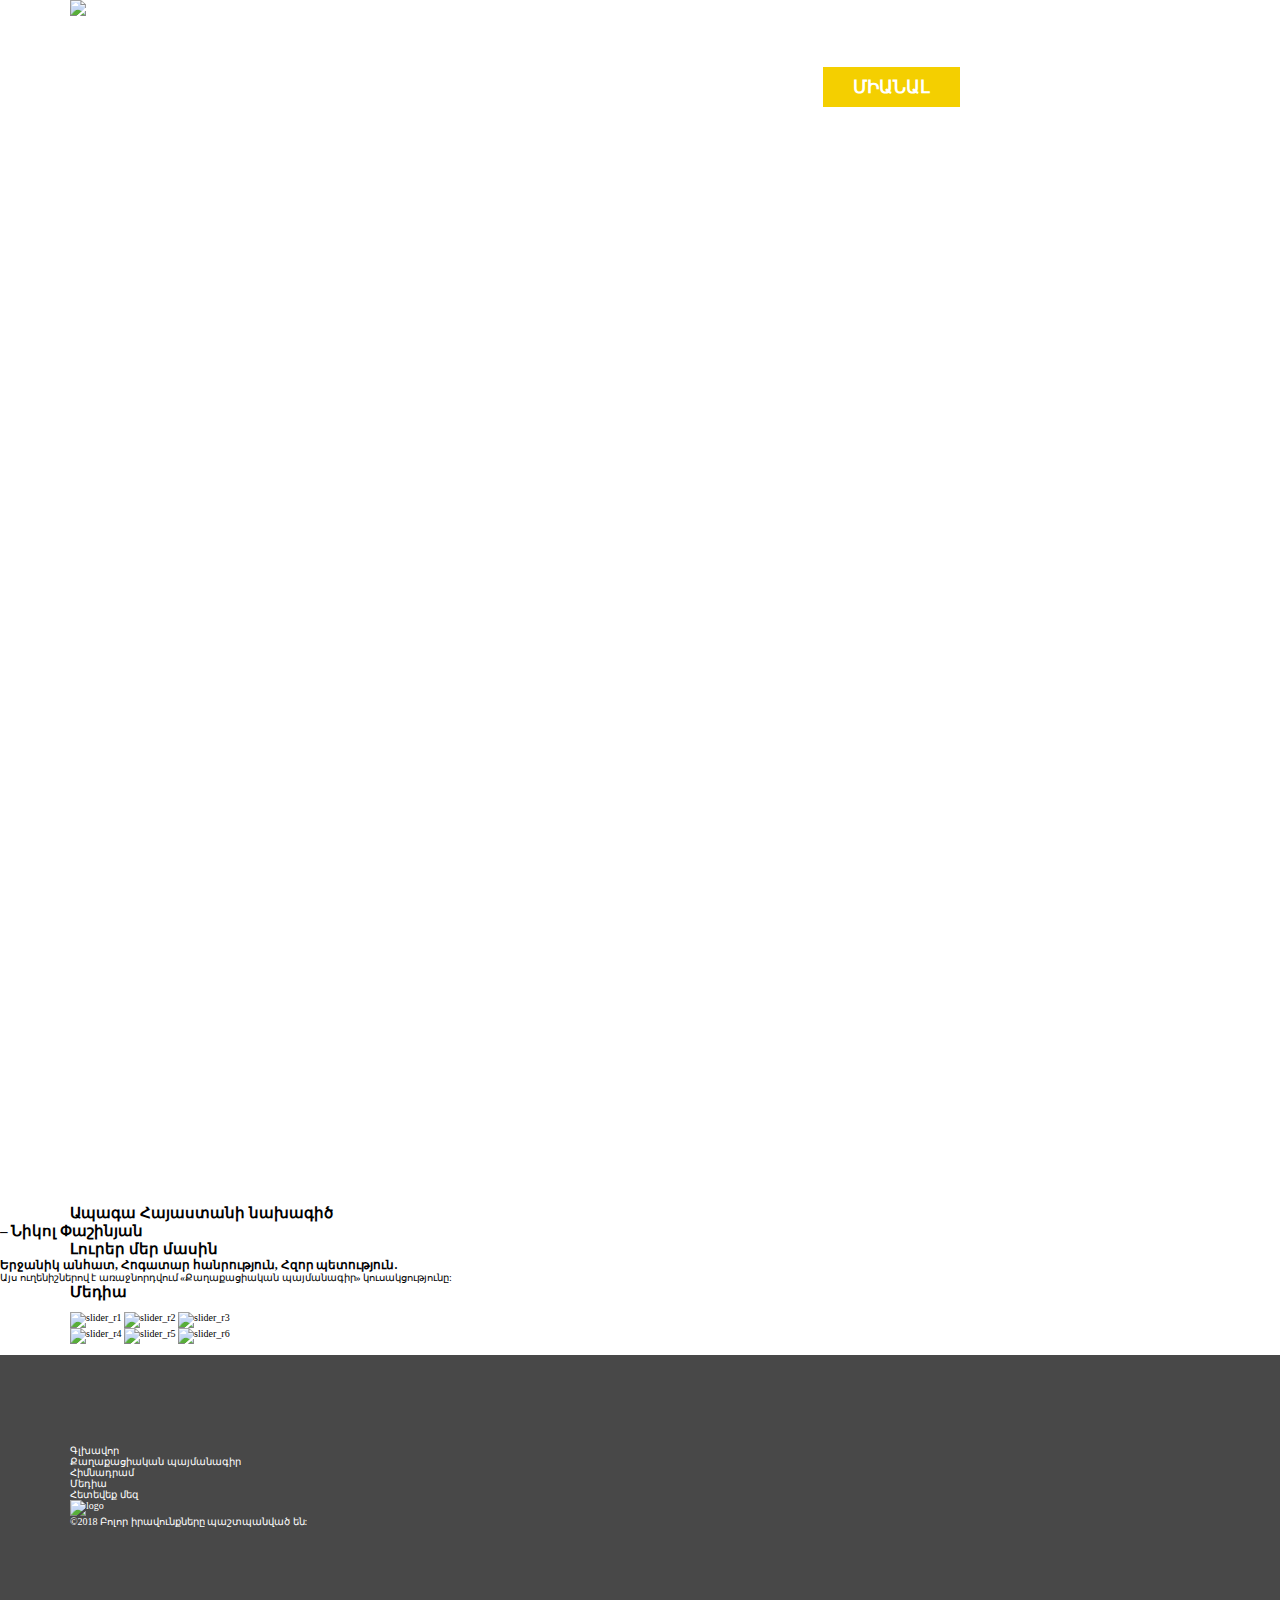
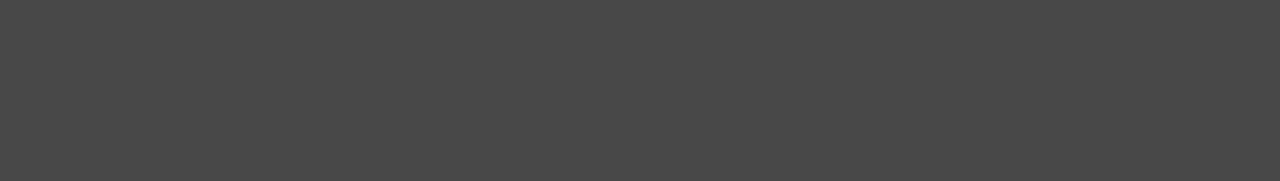
==== projects/home-2/index.html @ b4bb54d7 "Update index.html" ====
<!doctype html>
<html lang="en">

<head>
    <title>home2</title>

    <meta charset="utf-8">
    <meta name="viewport" content="width=device-width, initial-scale=1, maximum-scale=1.0">

    <link rel="stylesheet" href="./css/normalize.css">
    <link rel="stylesheet" href="./css/style.css">
    <link rel="stylesheet" href="./css/media.css">
    
    
<!-- Yandex.Metrika counter -->
    <script type="text/javascript" >
        (function (d, w, c) {
            (w[c] = w[c] || []).push(function() {
                try {
                    w.yaCounter49168318 = new Ya.Metrika2({
                        id:49168318,
                        clickmap:true,
                        trackLinks:true,
                        accurateTrackBounce:true,
                        webvisor:true
                    });
                } catch(e) { }
            });

            var n = d.getElementsByTagName("script")[0],
                s = d.createElement("script"),
                f = function () { n.parentNode.insertBefore(s, n); };
            s.type = "text/javascript";
            s.async = true;
            s.src = "https://mc.yandex.ru/metrika/tag.js";

            if (w.opera == "[object Opera]") {
                d.addEventListener("DOMContentLoaded", f, false);
            } else { f(); }
        })(document, window, "yandex_metrika_callbacks2");
    </script>
    <noscript><div><img src="https://mc.yandex.ru/watch/49168318" style="position:absolute; left:-9999px;" alt="" /></div></noscript>
<!-- /Yandex.Metrika counter -->

</head>

<body>
    <header class="header">
        <div class="header__menu">
            <div class="wrap">
                <div class="logo">
                    <a href="#">
                        <img src="./img/logo.png" alt="logo">
                    </a>
                </div>
                <button class="mobile" type="button">☰</button>
                <menu class="menu">
                    <ul>
                        <li>
                            <a href="#">Լուրեր</a>
                        </li>
                        <li>
                            <a href="#">Քաղաքացիական պայմանագիր</a>
                        </li>
                        <li>
                            <a href="#">Հիմնադրամ</a>
                        </li>
                        <li>
                            <a href="#">Մեդիա</a>
                        </li>
                        <li>
                            <a href="#">Մենք</a>
                        </li>
                        <li>
                            <a href="#" class="menu__btn">միանալ</a>
                        </li>
                    </ul>
                </menu>
            </div>
        </div>

        <div class="header__info">
            <div class="wrap">
                <div class="header__title">
                    <h1>.Երջանիկ անհատ,
                        <br>Հոգատար հանրություն,
                        <br>Հզոր պետություն.</h1>
                    <p>Այս ուղենիշներով է առաջնորդվում «Քաղաքացիական
                        <br>պայմանագիր» կուսակցությունը:</p>

                    <div class="btn">
                        <a href="#">կատարել նվիրատվություն</a>
                    </div>
                </div>
            </div>
        </div>
    </header>

    <main>
        <div class="project">
            <div class="wrap">
                <h2>Ապագա Հայաստանի նախագիծ</h2>
            </div>
        </div>

        <div class="aftore">
            <div class="aftore__item">
                <h2>– Նիկոլ Փաշինյան</h2>
            </div>
            <div class="aftore__item right"></div>
        </div>

        <div class="about">
            <div class="wrap">
                <h2>Լուրեր մեր մասին</h2>
            </div>
        </div>

        <div class="happy">
            <div class="heppy__text">
                <h3>Երջանիկ անհատ, Հոգատար հանրություն, Հզոր պետություն.</h3>
                <p>Այս ուղենիշներով է առաջնորդվում «Քաղաքացիական պայմանագիր» կուսակցությունը:</p>
            </div>
        </div>

        <div class="mass-media">
            <div class="wrap">
                <h2>Մեդիա</h2>
                <div class="carousel">
                    <div class="carousel__item">
                        <img src="./img/slider_l.jpg" alt="">
                    </div>
                    <div class="carousel__item">
                        <div class="carousel__item_left">
                            <img src="./img/slider_r1.jpg" alt="slider_r1">
                            <img src="./img/slider_r2.jpg" alt="slider_r2">
                            <img src="./img/slider_r3.jpg" alt="slider_r3">
                        </div>
                        <div class="carousel__item_right">
                            <img src="./img/slider_r4.jpg" alt="slider_r4">
                            <img src="./img/slider_r5.jpg" alt="slider_r5">
                            <img src="./img/slider_r6.jpg" alt="slider_r6">
                        </div>
                    </div>
                </div>
            </div>
        </div>
        <div class="button">
            <a href="#" class="mass-media_yellow">միանալ մեզ</a>
            <a href="#" class="mass-media_blue">կատարել նվիրատվություն</a>
        </div>
    </main>

    <footer class="footer">
        <div class="wrap">
            <div class="footer-list">
                <div class="footer-list__item">
                    Գլխավոր
                </div>
                <div class="footer-list__item">
                    Քաղաքացիական պայմանագիր
                </div>
                <div class="footer-list__item">
                    Հիմնադրամ
                </div>
                <div class="footer-list__item">
                    Մեդիա
                </div>
                <div class="footer-list__item">
                    Հետեվեք մեզ
                </div>
            </div>

            <div class="footer-bottom">
                <div class="logo">
                    <a href="#">
                        <img src="./img/logo.png" alt="logo">
                    </a>
                </div>
                <div class="footer__copy">©2018 Բոլոր իրավունքները պաշտպանված են:</div>
            </div>
        </div>
    </footer>

    <script src="./js/jquery-3.3.1.min.js"></script>
    <script src="./js/main.js"></script>
</body>

</html>
---- projects/home-2/css/style.css ----
* {
    margin: 0;
    padding: 0;
}
html, body {
    height: 100%;
    font-size: 10px;
}

a {
    color: #fff;
    text-decoration: none;
}
.header {
    background: url(../img/bg_header.png) no-repeat 62% center / cover;
    min-height: 980px;
    font-family: "Arian AMU";
}
.header, .content, .footer {
    box-sizing: border-box;
    width: 100%;
}
.header__menu {
    height: 110px;
    color: #fff;
    margin: 0;
    padding: 0;
}
.wrap {
    max-width: 1140px;
    margin: 0 auto;
}
.logo {
    width: 256px;
    display: inline-block;
    margin-right: 80px;
    vertical-align: middle;
}
.menu {
    padding-top: 60px;
    font-size: 1.8rem;
    display: inline-block;
}
.menu ul{
    margin: 0;
    padding: 0;
    list-style: none;
}
.menu ul li {
    display: inline;
    margin-left: 22px;
}
.menu__btn {
    background: #f4cf00;
    height: 50px;
    width: 50px;
    font-size: 1.8rem;
    padding: 10px 30px;
    font-weight: bold;
    text-align: center;
    text-transform: uppercase;
}

.mobile {
    display: none;
    margin: 0;
    padding: 12px 15px;
    background: #595a5e;
    position: absolute;
    color: #e2fbf9;
    top: 26px;
    right: 20px;
    line-height: 1;
    border: 1px solid #ddd;
    border-radius: 5px;
}

.active {
    max-height: 1000px;
    -webkit-transition: .8s;
    -moz-transition: .8s;
    -ms-transition: .8s;
    -o-transition: .8s;
    transition: .8s;
}
/* --------- */

.header__info {
    color: #fff;
    min-height: 860px;
}
.header__title {
    max-width: 500px;
    min-height: 350px;
    margin: 234px 0;
}
.header__info h1 {
    font-size: 4.5rem;
    font-weight: bold;
    line-height: 1.5;
    margin: 0;
}
.header__info p {
    font-size: 2rem;
    line-height: 1.6;
    margin: 20px 0;
}

.btn {
    font-size: 1.8rem;
    font-weight: bold;
    padding: 20px 0;
    border: 2px solid #fff;
    text-align: center;
    width: 100%;
    text-transform: uppercase;
}
/* ---------------------- */
.content {
    text-align: center;
}
/* ---------------------- */
.footer {
    background: #484848;
    min-height: 426px;
    color: #fff;
    padding-top: 90px;
}

/* fonts */
@font-face {
    font-family: "Arian AMU"; 
    src: url("../fonts/arnamu.ttf") format("truetype"); 
    font-style: normal; 
    font-weight: 100; 
}

@font-face {
    font-family: "Arian AMU bold"; 
    src: url("../fonts/arnamu_bold.ttf") format("truetype"); 
    font-style: normal; 
    font-weight: normal; 
}

@font-face {
    font-family: "Arian AMU italic"; 
    src: url("../fonts/arnamu_italic.ttf") format("truetype"); 
    font-style: normal; 
    font-weight: normal; 
}
@font-face {
    font-family: "Arian AMU italic bold"; 
    src: url("../fonts/arnamu_italic_bold.ttf") format("truetype"); 
    font-style: normal; 
    font-weight: normal; 
}
@font-face {
    font-family: "Material Iconic"; 
    src: url("../fonts/Material-Design-Iconic-Font.ttf") format("truetype"); 
    font-style: normal; 
    font-weight: normal; 
}
---- projects/home-2/css/media.css ----
@media (max-width: 1140px) {
    .wrap { padding: 0 16px; }
    .menu {
        display: none;
        padding-top: 24px;
        text-align: center;
        width: 100%;
        line-height: 2;
        background: #000;
        position: absolute;
        left: 0;
        top: 90px;
    }
    .logo {
        padding-top: 20px;
        display: block;
    }

    .mobile {
        display: block;
    }

    .header__title {
        margin: 234px auto;
    }
    .header__menu {
        height: 90px;
        width: 100%;
        background: #000;
        /* position: fixed; */
        opacity: .9;
        z-index: 9;
    }

    .menu ul li {
        display: block;
    }
    .active {
        display: block;
    }
}
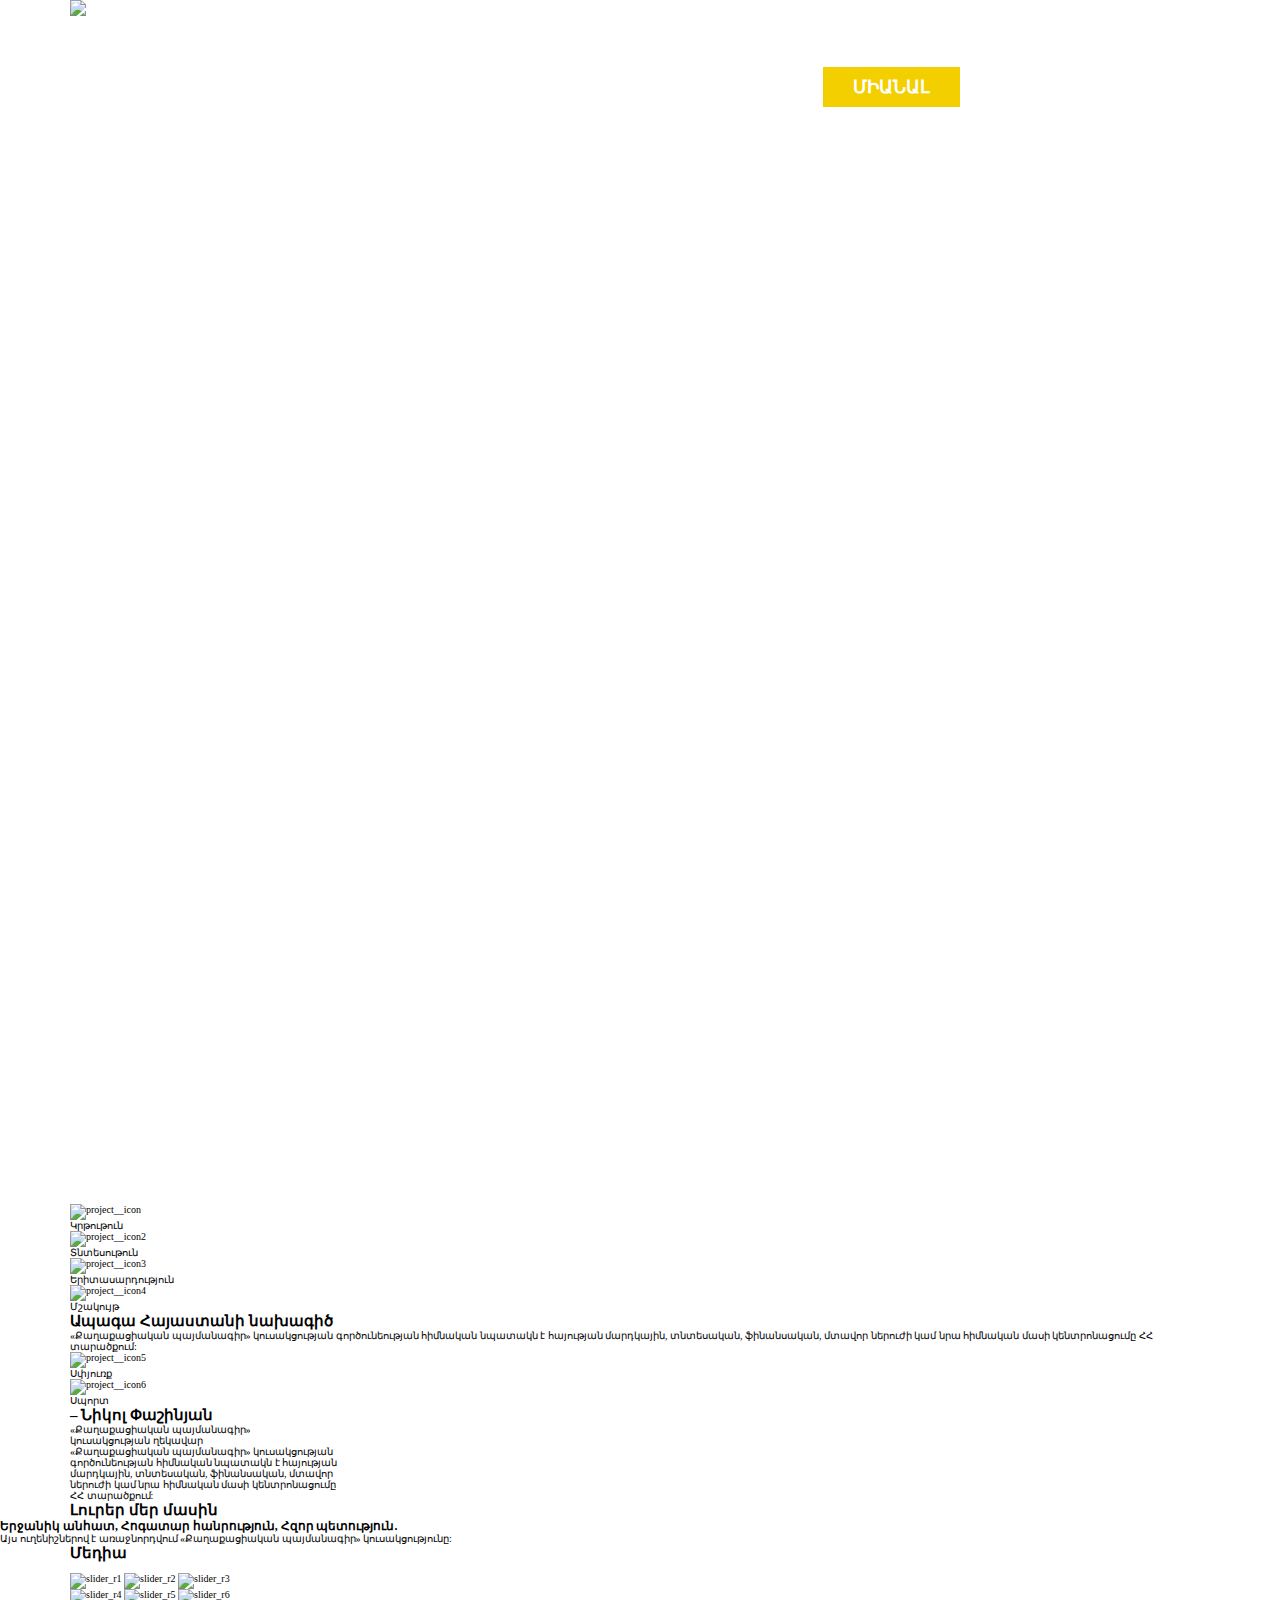
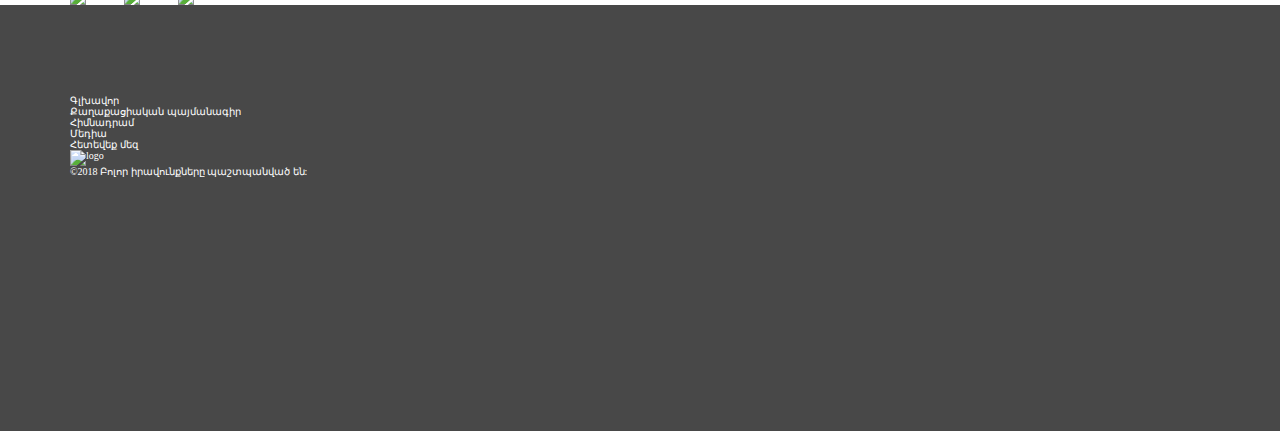
==== commit e9a67d0e: "Add files via upload" ====
--- a/projects/home-2/index.html
+++ b/projects/home-2/index.html
@@ -10,37 +10,6 @@
     <link rel="stylesheet" href="./css/normalize.css">
     <link rel="stylesheet" href="./css/style.css">
     <link rel="stylesheet" href="./css/media.css">
-    
-    
-<!-- Yandex.Metrika counter -->
-    <script type="text/javascript" >
-        (function (d, w, c) {
-            (w[c] = w[c] || []).push(function() {
-                try {
-                    w.yaCounter49168318 = new Ya.Metrika2({
-                        id:49168318,
-                        clickmap:true,
-                        trackLinks:true,
-                        accurateTrackBounce:true,
-                        webvisor:true
-                    });
-                } catch(e) { }
-            });
-
-            var n = d.getElementsByTagName("script")[0],
-                s = d.createElement("script"),
-                f = function () { n.parentNode.insertBefore(s, n); };
-            s.type = "text/javascript";
-            s.async = true;
-            s.src = "https://mc.yandex.ru/metrika/tag.js";
-
-            if (w.opera == "[object Opera]") {
-                d.addEventListener("DOMContentLoaded", f, false);
-            } else { f(); }
-        })(document, window, "yandex_metrika_callbacks2");
-    </script>
-    <noscript><div><img src="https://mc.yandex.ru/watch/49168318" style="position:absolute; left:-9999px;" alt="" /></div></noscript>
-<!-- /Yandex.Metrika counter -->
 
 </head>
 
@@ -53,7 +22,12 @@
                         <img src="./img/logo.png" alt="logo">
                     </a>
                 </div>
-                <button class="mobile" type="button">☰</button>
+                <a href="#" class="mobile">
+                    <div class="mobile__1"></div>
+                    <div class="mobile__2"></div>
+                    <div class="mobile__3"></div>
+                </a>
+
                 <menu class="menu">
                     <ul>
                         <li>
@@ -99,15 +73,73 @@
     <main>
         <div class="project">
             <div class="wrap">
-                <h2>Ապագա Հայաստանի նախագիծ</h2>
+                <div class="project__item">
+                    <div class="project__item_1">
+                        <div class="project__item_2 blue">
+                            <div class="project__item_info">
+                                <img src="./img/project__icon.png" alt="project__icon">
+                                <div>Կրթութուն</div>
+                            </div>
+                        </div>
+                        <div class="project__item_2 light">
+                            <div class="project__item_info">
+                                <img src="./img/project__icon2.png" alt="project__icon2">
+                                <div>Տնտեսութուն</div>
+                            </div>
+                        </div>
+                    </div>
+                    <div class="project__item_1">
+                        <div class="project__item_2 light">
+                            <div class="project__item_info">
+                                <img src="./img/project__icon3.png" alt="project__icon3">
+                                <div>Երիտասարդություն</div>
+                            </div>
+                        </div>
+                        <div class="project__item_2 blue">
+                            <div class="project__item_info">
+                                <img src="./img/project__icon4.png" alt="project__icon4">
+                                <div>Մշակույթ</div>
+                            </div>
+                        </div>
+                    </div>
+                </div>
+                <div class="project__item">
+                    <div class="project__item_1">
+                        <h2>Ապագա Հայաստանի նախագիծ</h2>
+                        <p>«Քաղաքացիական պայմանագիր» կուսակցության գործունեության հիմնական նպատակն է հայության մարդկային, տնտեսական,
+                            ֆինանսական, մտավոր ներուժի կամ նրա հիմնական մասի կենտրոնացումը ՀՀ տարածքում:</p>
+                    </div>
+                    <div class="project__item_1">
+                        <div class="project__item_2 light">
+                            <div class="project__item_info">
+                                <img src="./img/project__icon5.png" alt="project__icon5">
+                                <div>Սփյուռք</div>
+                            </div>
+                        </div>
+                        <div class="project__item_2 blue">
+                            <div class="project__item_info">
+                                <img src="./img/project__icon6.png" alt="project__icon6">
+                                <div>Սպորտ</div>
+                            </div>
+                        </div>
+                    </div>
+                </div>
             </div>
         </div>
 
         <div class="aftore">
-            <div class="aftore__item">
-                <h2>– Նիկոլ Փաշինյան</h2>
-            </div>
-            <div class="aftore__item right"></div>
+            <div class="wrap">
+                <div class="aftore__text">
+                    <h2>– Նիկոլ Փաշինյան</h2>
+                    <p class="text__bold">«Քաղաքացիական պայմանագիր»
+                        <br>կուսակցության ղեկավար</p>
+                    <p>«Քաղաքացիական պայմանագիր» կուսակցության
+                        <br> գործունեության հիմնական նպատակն է հայության
+                        <br> մարդկային, տնտեսական, ֆինանսական, մտավոր
+                        <br> ներուժի կամ նրա հիմնական մասի կենտրոնացումը
+                        <br> ՀՀ տարածքում:</p>
+                </div>
+            </div>
         </div>
 
         <div class="about">
@@ -145,10 +177,6 @@
                 </div>
             </div>
         </div>
-        <div class="button">
-            <a href="#" class="mass-media_yellow">միանալ մեզ</a>
-            <a href="#" class="mass-media_blue">կատարել նվիրատվություն</a>
-        </div>
     </main>
 
     <footer class="footer">
@@ -186,4 +214,4 @@
     <script src="./js/main.js"></script>
 </body>
 
-</html>
+</html>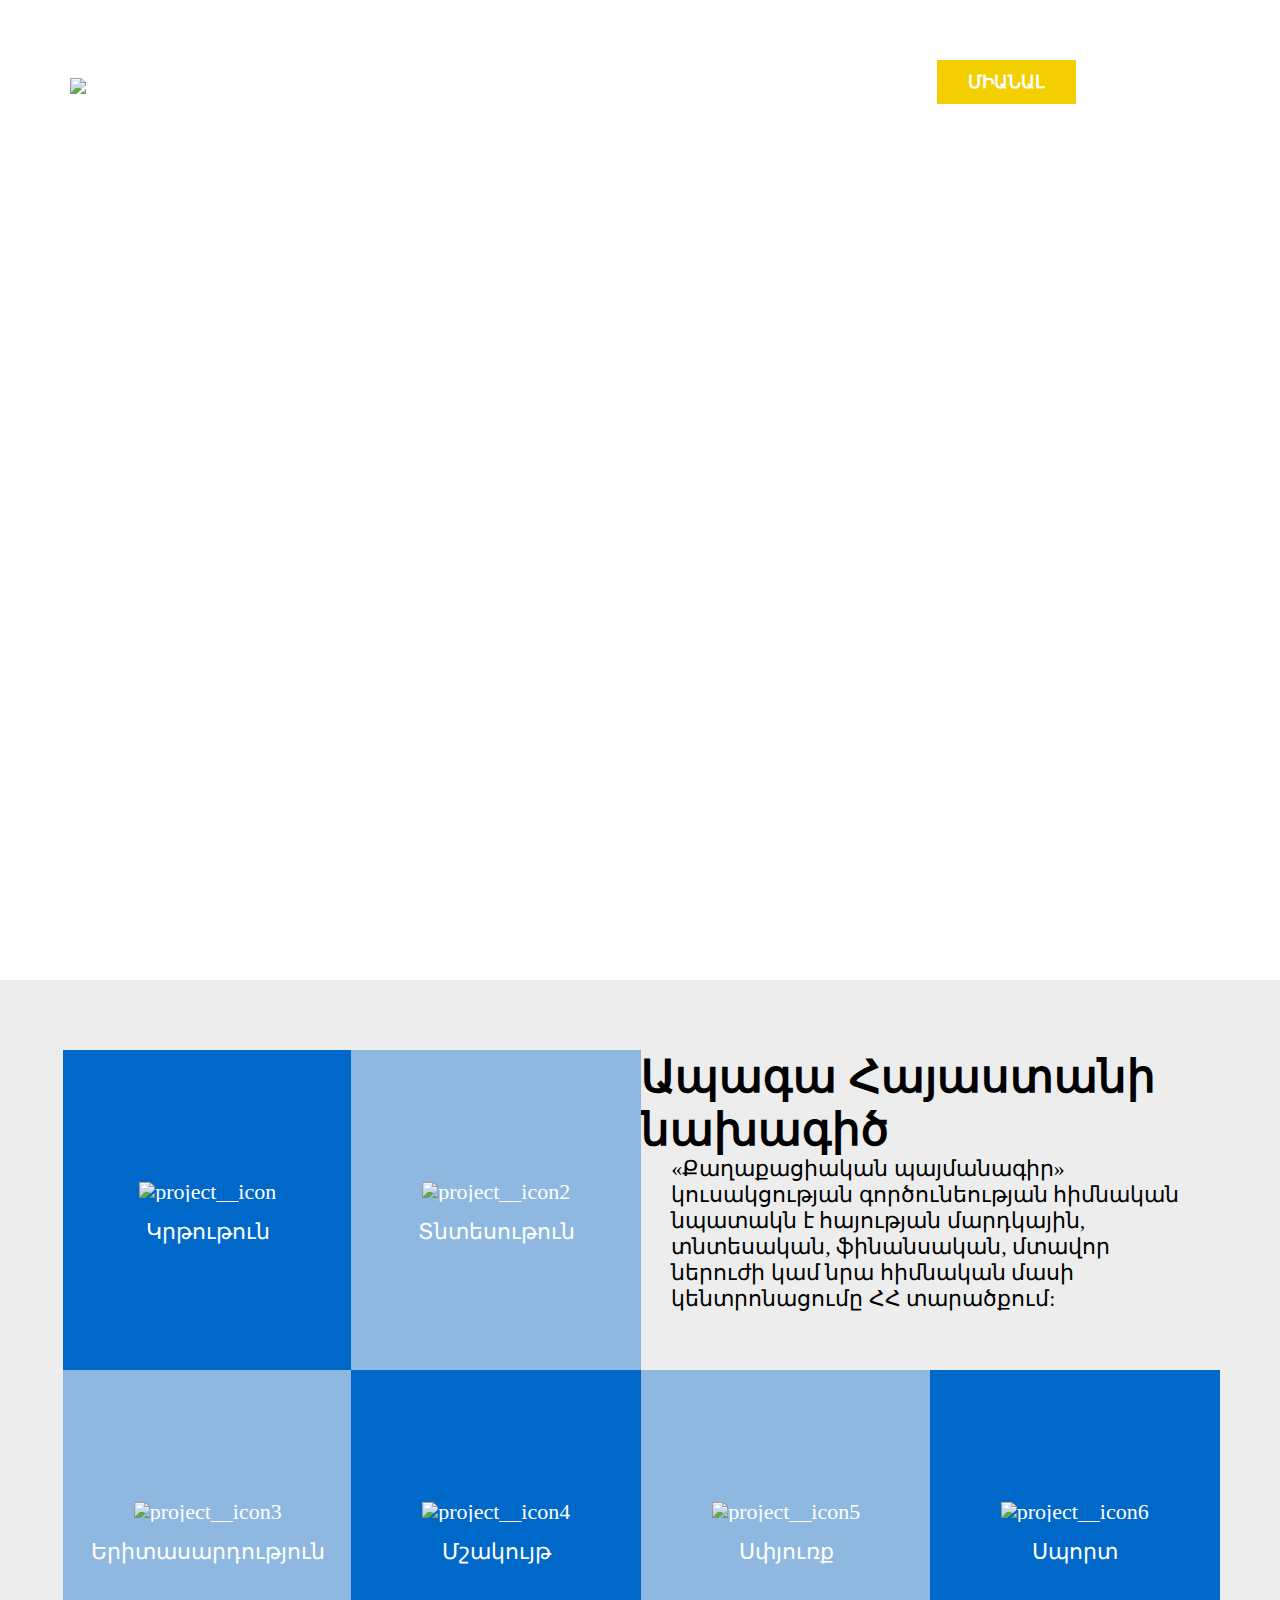
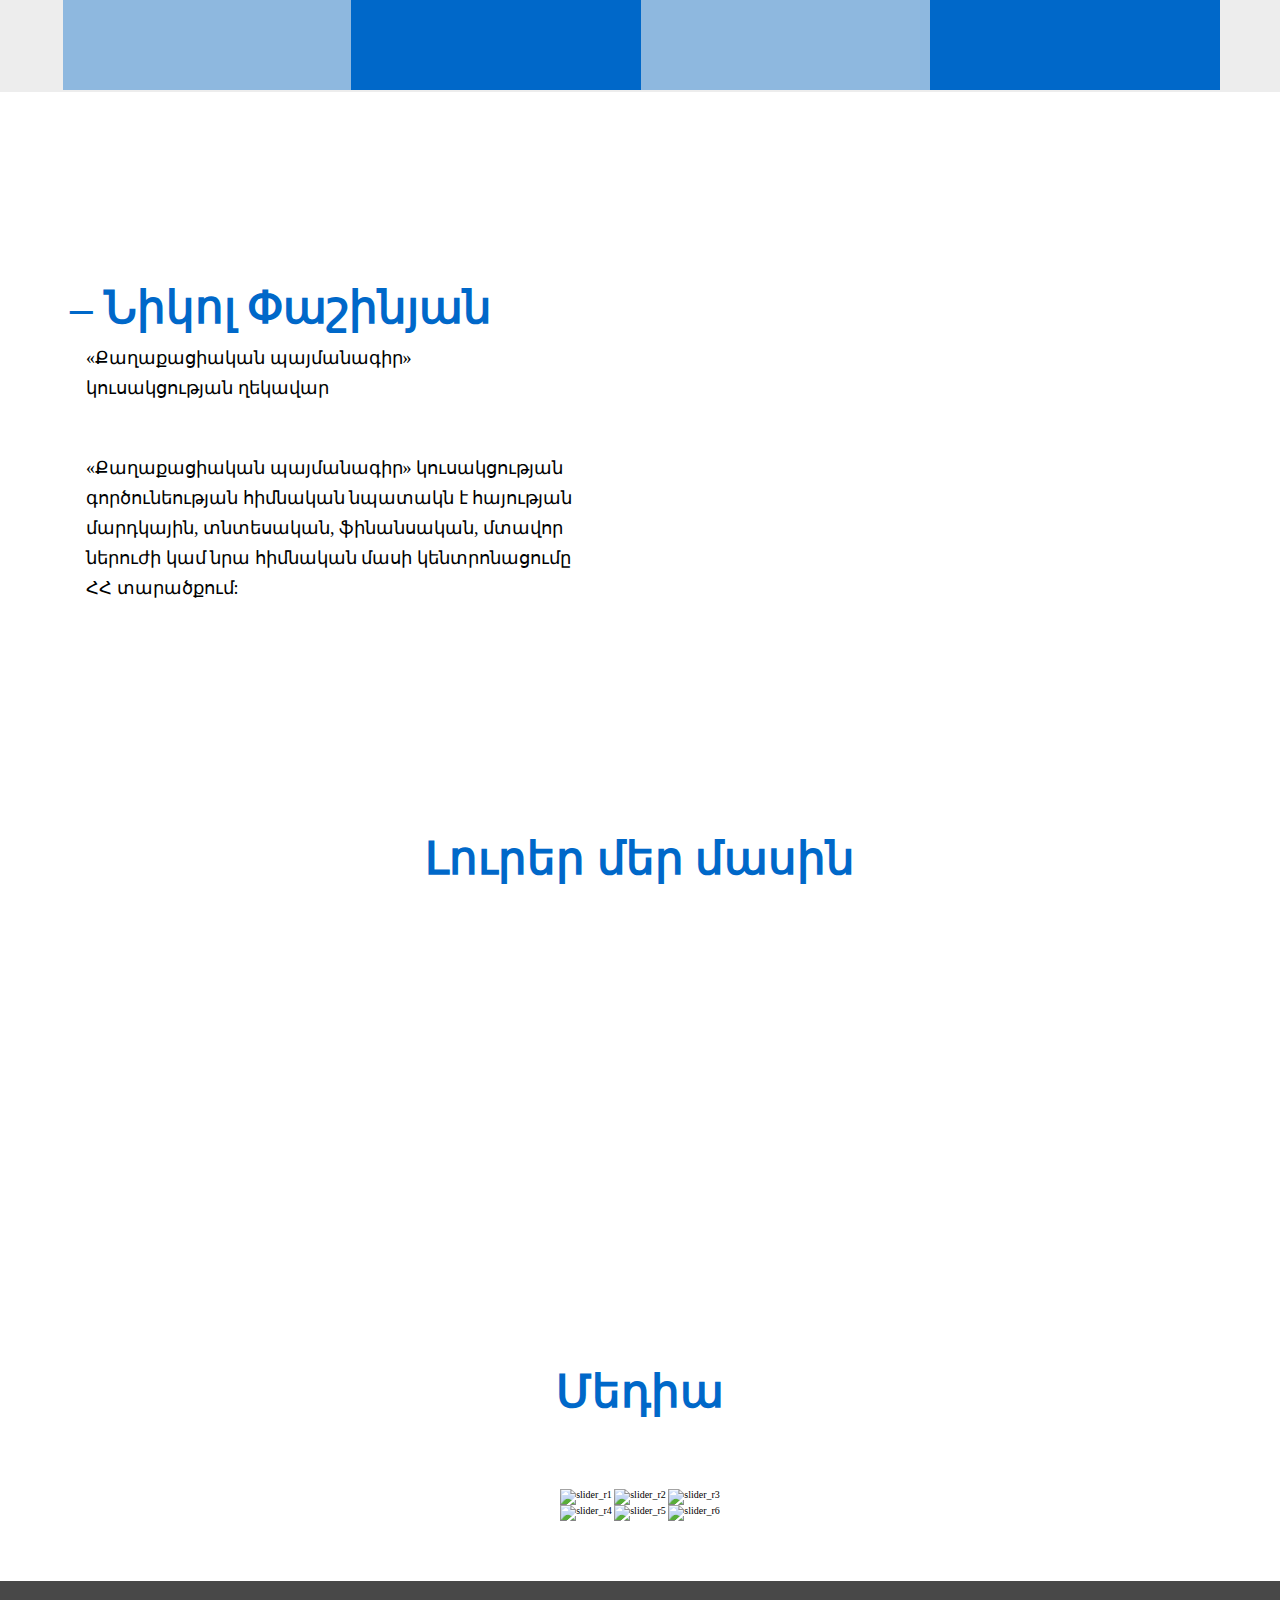
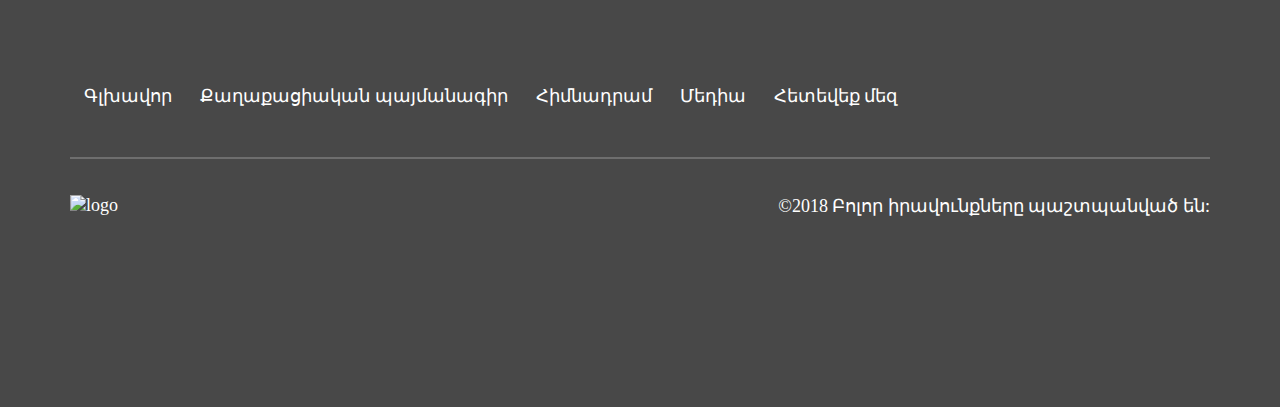
==== commit 704cd0b2: "Update index.html" ====
--- a/projects/home-2/index.html
+++ b/projects/home-2/index.html
@@ -10,6 +10,36 @@
     <link rel="stylesheet" href="./css/normalize.css">
     <link rel="stylesheet" href="./css/style.css">
     <link rel="stylesheet" href="./css/media.css">
+    
+    <!-- Yandex.Metrika counter -->
+    <script type="text/javascript" >
+        (function (d, w, c) {
+            (w[c] = w[c] || []).push(function() {
+                try {
+                    w.yaCounter49168318 = new Ya.Metrika2({
+                        id:49168318,
+                        clickmap:true,
+                        trackLinks:true,
+                        accurateTrackBounce:true,
+                        webvisor:true
+                    });
+                } catch(e) { }
+            });
+
+            var n = d.getElementsByTagName("script")[0],
+                s = d.createElement("script"),
+                f = function () { n.parentNode.insertBefore(s, n); };
+            s.type = "text/javascript";
+            s.async = true;
+            s.src = "https://mc.yandex.ru/metrika/tag.js";
+
+            if (w.opera == "[object Opera]") {
+                d.addEventListener("DOMContentLoaded", f, false);
+            } else { f(); }
+        })(document, window, "yandex_metrika_callbacks2");
+    </script>
+    <noscript><div><img src="https://mc.yandex.ru/watch/49168318" style="position:absolute; left:-9999px;" alt="" /></div></noscript>
+    <!-- /Yandex.Metrika counter -->
 
 </head>
 
@@ -72,8 +102,8 @@
 
     <main>
         <div class="project">
-            <div class="wrap">
-                <div class="project__item">
+            <div id="parent" class="wrap">
+                <div id="block" class="project__item">
                     <div class="project__item_1">
                         <div class="project__item_2 blue">
                             <div class="project__item_info">
@@ -103,7 +133,7 @@
                         </div>
                     </div>
                 </div>
-                <div class="project__item">
+                <div id="block1" class="project__item">
                     <div class="project__item_1">
                         <h2>Ապագա Հայաստանի նախագիծ</h2>
                         <p>«Քաղաքացիական պայմանագիր» կուսակցության գործունեության հիմնական նպատակն է հայության մարդկային, տնտեսական,
@@ -214,4 +244,4 @@
     <script src="./js/main.js"></script>
 </body>
 
-</html>+</html>
--- a/projects/home-2/css/style.css
+++ b/projects/home-2/css/style.css
@@ -2,19 +2,30 @@
     margin: 0;
     padding: 0;
 }
-html, body {
-    height: 100%;
+html {
     font-size: 10px;
 }
-
 a {
     color: #fff;
     text-decoration: none;
 }
+a:hover { color: #f4cf00; }
+img {
+    max-width: 100%;
+    height: auto;
+}
+h2 {
+    font-family: "regular";
+    font-size: 4.5rem;
+    color: #0068c9;
+}
+h3 { font-size: 3.5rem; }
+p { font-size: 2.2rem; }
+
 .header {
     background: url(../img/bg_header.png) no-repeat 62% center / cover;
     min-height: 980px;
-    font-family: "Arian AMU";
+    font-family: "regular";
 }
 .header, .content, .footer {
     box-sizing: border-box;
@@ -31,10 +42,26 @@
     margin: 0 auto;
 }
 .logo {
-    width: 256px;
-    display: inline-block;
-    margin-right: 80px;
-    vertical-align: middle;
+    display: inline-block;
+    margin-right: 78px;
+    vertical-align: middle;
+}
+/* ---------- */
+.mobile {
+    display: none;
+    float: right;
+    margin: 30px 0;
+}
+.mobile div {
+    background-color: #fff;
+    width: 34px;
+    height: 4px;
+}
+.mobile__1 {
+    margin-bottom: 4px;
+}
+.mobile__2 {
+    margin-bottom: 4px;
 }
 .menu {
     padding-top: 60px;
@@ -51,48 +78,30 @@
     margin-left: 22px;
 }
 .menu__btn {
+    display: inline-block;
     background: #f4cf00;
-    height: 50px;
-    width: 50px;
     font-size: 1.8rem;
     padding: 10px 30px;
     font-weight: bold;
     text-align: center;
     text-transform: uppercase;
-}
-
-.mobile {
-    display: none;
-    margin: 0;
-    padding: 12px 15px;
-    background: #595a5e;
-    position: absolute;
-    color: #e2fbf9;
-    top: 26px;
-    right: 20px;
-    line-height: 1;
-    border: 1px solid #ddd;
-    border-radius: 5px;
-}
-
-.active {
-    max-height: 1000px;
-    -webkit-transition: .8s;
-    -moz-transition: .8s;
-    -ms-transition: .8s;
-    -o-transition: .8s;
-    transition: .8s;
+    border: 0.5px solid transparent;
+}
+.menu__btn:hover {
+    background: transparent;
+    border: 0.5px solid #f4cf00;
 }
 /* --------- */
 
 .header__info {
     color: #fff;
     min-height: 860px;
+    line-height: 860px;
 }
 .header__title {
-    max-width: 500px;
-    min-height: 350px;
-    margin: 234px 0;
+    line-height: 20px;
+    vertical-align: middle;
+    display: inline-block;
 }
 .header__info h1 {
     font-size: 4.5rem;
@@ -105,58 +114,198 @@
     line-height: 1.6;
     margin: 20px 0;
 }
-
 .btn {
     font-size: 1.8rem;
     font-weight: bold;
-    padding: 20px 0;
     border: 2px solid #fff;
     text-align: center;
-    width: 100%;
+    display: inline-block;
+    padding: 20px 24px;
+    text-align: center;
     text-transform: uppercase;
 }
-/* ---------------------- */
-.content {
-    text-align: center;
-}
-/* ---------------------- */
+/* ---------- */
+main { text-align: center; }
+
+.project {
+    font-family: "regular";
+    padding-top: 70px;
+    background: #ededed;
+}
+.project .wrap { max-width: 1160px;}
+.project__item {
+    display: inline-block;
+    width: 50%;
+    min-width: 290px;
+    overflow: hidden;
+    text-align: left;
+    margin-right: -4px;
+}
+.project__item_1 {
+    min-height: 320px;
+    overflow: hidden;
+}
+.project__item_1 h2 {
+    font-family: "bold":
+    padding: 30px;
+    color: #000;
+}
+.project__item_1 p { padding: 0 30px 30px; }
+
+.project__item_2 {
+    min-height: 320px;
+    line-height: 320px;
+    width: 50%;
+    display: inline-block;
+    margin-right: -4px;
+    margin-top: -0px;
+    font-size: 2.2rem;
+    font-family: "regular";
+    text-align: center;
+}
+.blue { background-color: #0068c9; }
+.light { background: #8eb8df; }
+.project__item_info {
+    line-height: 20px;
+    vertical-align: middle;
+    display: inline-block;
+    color: #fff;
+}
+.project__item_info img { margin-bottom: 20px; }
+/* ---------- */
+.aftore {
+    /* background: #e4e4e4; */
+    background: url("../img/avtor__bg.jpg") no-repeat center center / cover;
+    min-height: 740px;
+    line-height: 740px;
+    text-align: left;
+}
+.aftore__text {
+    font-family: "regular";
+    line-height: 30px;
+    vertical-align: middle;
+    display: inline-block;
+}
+.aftore__text p {
+    padding: 20px 16px 30px;
+    font-size: 1.8rem;
+}
+.text__bold {
+    font-family: "italic__bold";
+}
+/* ---------- */
+.happy {
+    background: url(../img/bg_heppy.jpg) no-repeat 54% center / cover;
+    min-height: 480px;
+    line-height: 480px;
+    color: #fff;
+}
+.heppy__text {
+    line-height: 40px;
+    vertical-align: middle;
+    display: inline-block;
+}
+/* ---------- */
+
+.mass-media {
+    /* color: #0068c9;
+    font-family: "bold";
+    font-size: 4.5rem; */
+}
+.carousel {
+    padding: 60px 0;
+}
+.button { margin-bottom: -22px; }
+
+.mass-media__yellow {
+    display: inline-block;
+    background: #f4cf00;
+    font-size: 1.8rem;
+    padding: 10px 30px;
+    font-weight: bold;
+    text-align: center;
+    text-transform: uppercase;
+    border: 2px solid transparent;
+}
+.mass-media__yellow:hover {
+    background: #484848;
+    border: 2px solid #f4cf00;
+}
+.mass-media__blue {
+    display: inline-block;
+    background: #0068c9;
+    font-size: 1.8rem;
+    padding: 10px 30px;
+    font-weight: bold;
+    text-align: center;
+    text-transform: uppercase;
+    margin-left: -3px;
+    border: 2px solid transparent;
+}
+.mass-media__blue:hover {
+    background: #484848;
+    border: 2px solid #0068c9;
+}
+/* ---------- */
 .footer {
     background: #484848;
     min-height: 426px;
     color: #fff;
     padding-top: 90px;
+    font-size: 1.8rem;
+}
+.footer-list {
+    padding-bottom: 36px;
+    border-bottom: 2px solid #6e6e6e;
+    overflow: hidden;
+}
+.footer-list__item {
+    float: left;
+    margin: 14px;
+}
+
+.footer-bottom {
+    padding-top: 36px;
+}
+
+.footer .logo {
+    float: left;
+    margin-right: 0;
+}
+.footer__copy {
+    float: right;
 }
 
 /* fonts */
 @font-face {
-    font-family: "Arian AMU"; 
-    src: url("../fonts/arnamu.ttf") format("truetype"); 
-    font-style: normal; 
-    font-weight: 100; 
-}
-
-@font-face {
-    font-family: "Arian AMU bold"; 
-    src: url("../fonts/arnamu_bold.ttf") format("truetype"); 
-    font-style: normal; 
-    font-weight: normal; 
-}
-
-@font-face {
-    font-family: "Arian AMU italic"; 
-    src: url("../fonts/arnamu_italic.ttf") format("truetype"); 
-    font-style: normal; 
-    font-weight: normal; 
-}
-@font-face {
-    font-family: "Arian AMU italic bold"; 
-    src: url("../fonts/arnamu_italic_bold.ttf") format("truetype"); 
-    font-style: normal; 
-    font-weight: normal; 
-}
-@font-face {
-    font-family: "Material Iconic"; 
-    src: url("../fonts/Material-Design-Iconic-Font.ttf") format("truetype"); 
-    font-style: normal; 
-    font-weight: normal; 
-}+    font-family: "regular";
+    src: url("../fonts/arnamu.ttf") format("truetype");
+    font-style: normal;
+    font-weight: 100;
+}
+
+@font-face {
+    font-family: "bold";
+    src: url("../fonts/arnamu_bold.ttf") format("truetype");
+    font-style: normal;
+    font-weight: normal;
+}
+
+@font-face {
+    font-family: "italic";
+    src: url("../fonts/arnamu_italic.ttf") format("truetype");
+    font-style: normal;
+    font-weight: normal;
+}
+@font-face {
+    font-family: "italic__bold";
+    src: url("../fonts/arnamu_italic_bold.ttf") format("truetype");
+    font-style: normal;
+    font-weight: normal;
+}
+@font-face {
+    font-family: "material__iconic";
+    src: url("../fonts/Material-Design-Iconic-Font.ttf") format("truetype");
+    font-style: normal;
+    font-weight: normal;
+}
--- a/projects/home-2/css/media.css
+++ b/projects/home-2/css/media.css
@@ -2,18 +2,18 @@
     .wrap { padding: 0 16px; }
     .menu {
         display: none;
-        padding-top: 24px;
+        padding-top: 10px;
         text-align: center;
         width: 100%;
         line-height: 2;
-        background: #000;
         position: absolute;
         left: 0;
         top: 90px;
     }
     .logo {
-        padding-top: 20px;
-        display: block;
+        margin-top: 22px;
+        display: inline-block;
+        margin-right: 0;
     }
 
     .mobile {
@@ -26,8 +26,6 @@
     .header__menu {
         height: 90px;
         width: 100%;
-        background: #000;
-        /* position: fixed; */
         opacity: .9;
         z-index: 9;
     }
@@ -36,6 +34,31 @@
         display: block;
     }
     .active {
+        background: #000;
         display: block;
+        max-height: 1000px;
+    }
+    .header__menu .active { border-top: 1px solid #fafafa; }
+    .footer .logo { padding-top: 0; }
+}
+
+@media (max-width: 1020px) {
+    .project__item {
+        margin-right: 0;
+        text-align: left;
+        width: 100%;
+    }
+    #parent{
+        display:flex;
+        flex-flow: column;
+      }
+    #block{ order: 2; }
+    #block1{ order: 1; }
+}
+
+@media (max-width: 600px) {
+    .project__item_2 {
+        display: block;
+        width: 100%;
     }
 }
